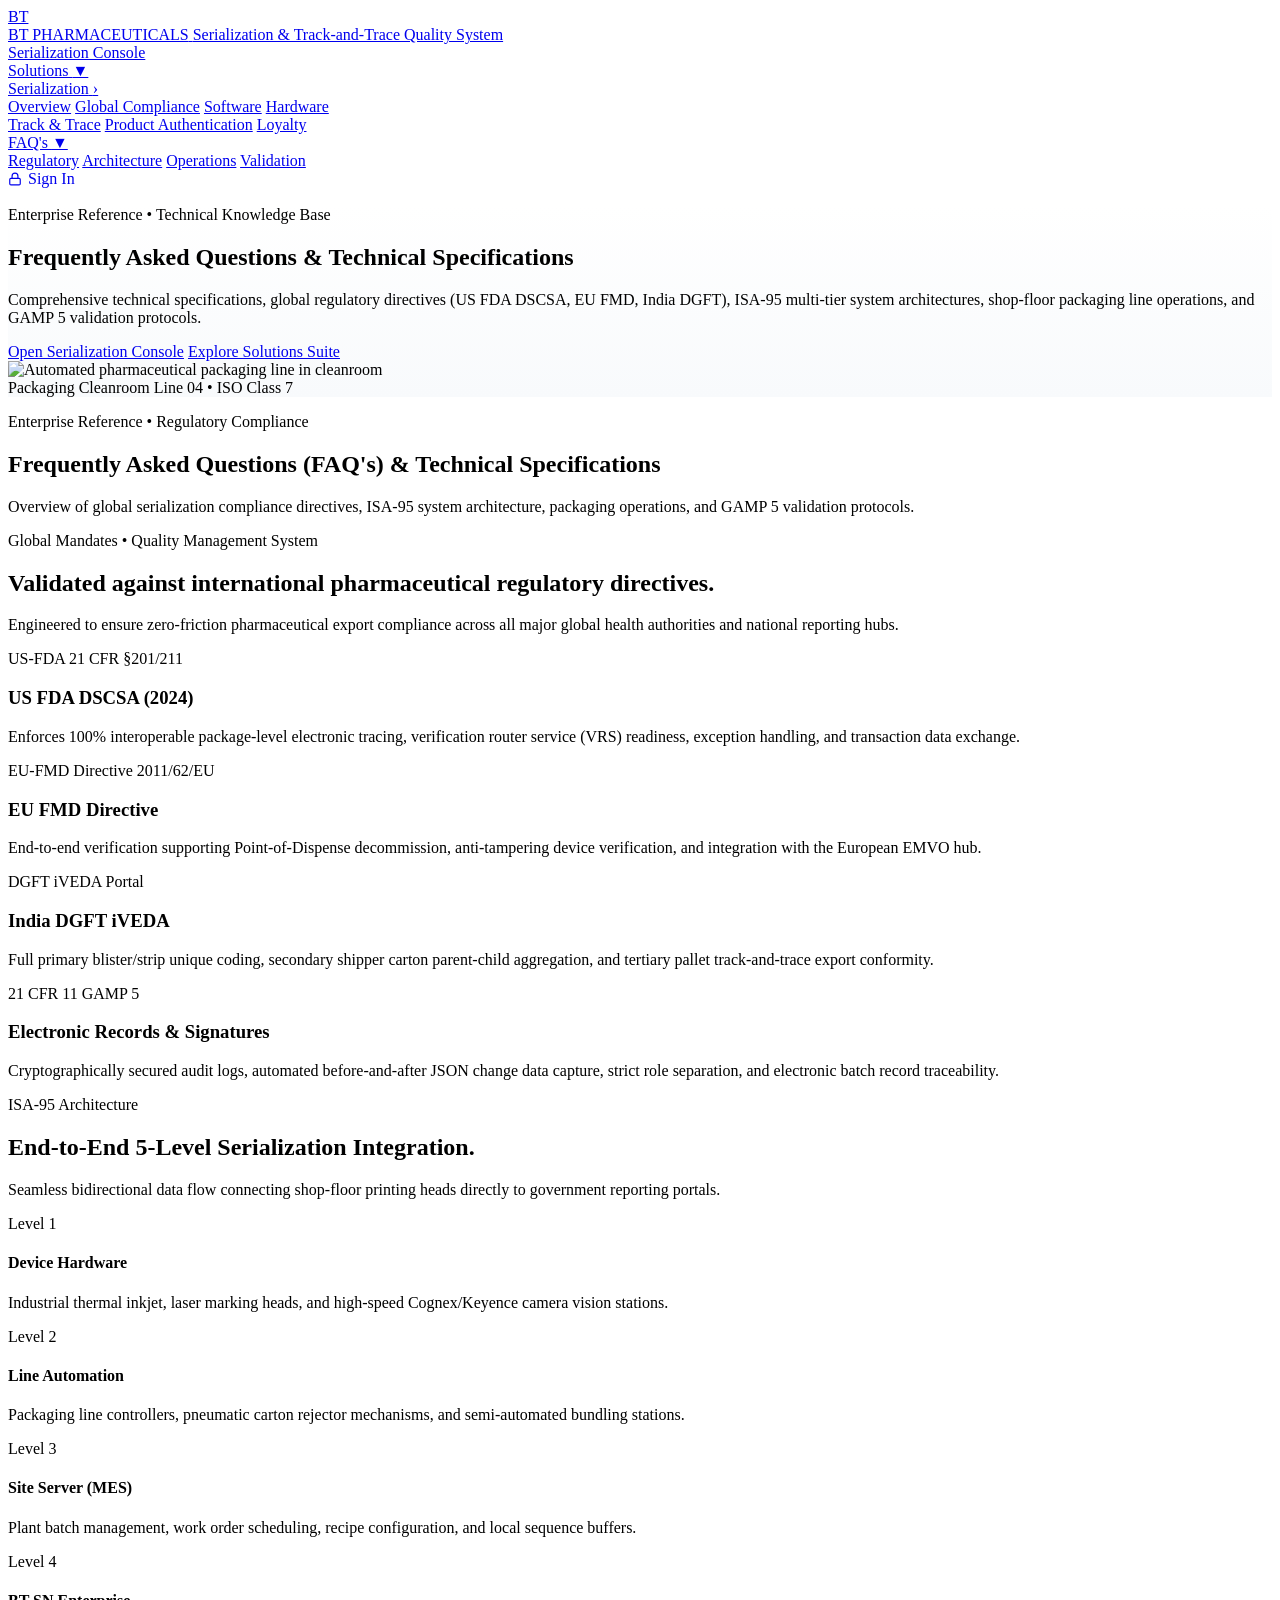
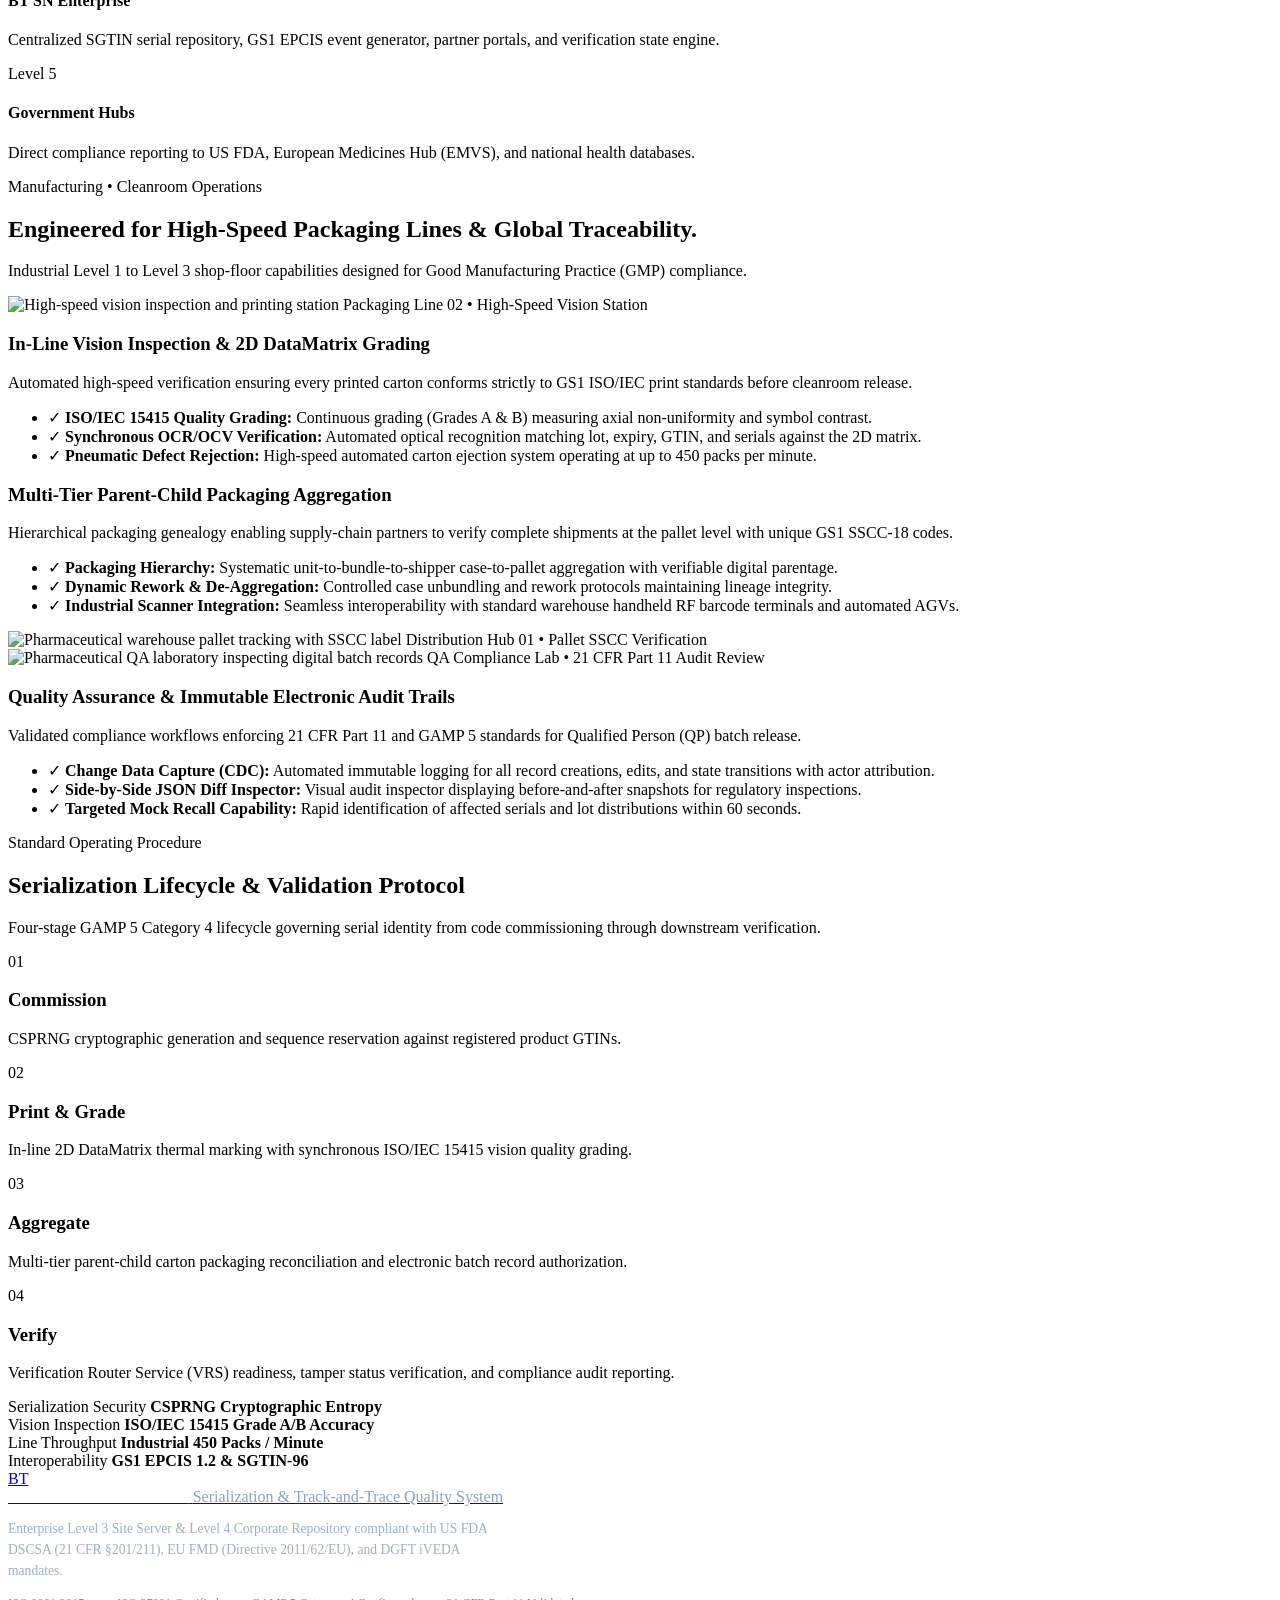
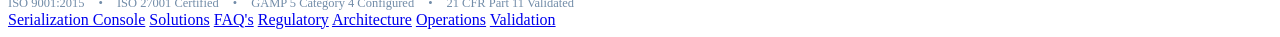
==== app/static/faq.html @ f9886087 "Update dependencies" ====
<!DOCTYPE html>
<html lang="en">
<head>
    <meta charset="UTF-8">
    <meta name="viewport" content="width=device-width, initial-scale=1.0, maximum-scale=5.0, viewport-fit=cover">
    <title>FAQ's &amp; Technical Specifications | BT SN Portal - Pharmaceutical Serialization</title>
    <!-- Offline Plant Intranet Ready Font Stack (No External Google Fonts Dependency) -->
    <link rel="stylesheet" href="/static/style.css?v=20261120_09">
</head>
<body>
    <header class="site-header">
        <a class="brand" href="/" aria-label="BT SN Portal home">
            <span class="brand-mark">BT</span>
            <div class="brand-text-wrap">
                <span class="brand-title">BT PHARMACEUTICALS</span>
                <span class="brand-subtitle">Serialization &amp; Track-and-Trace Quality System</span>
            </div>
        </a>
        <nav class="site-nav" aria-label="Primary navigation">
            <a href="/#serialization" class="nav-cta" id="nav-open-portal">Serialization Console</a>
            <div class="site-nav-dropdown solutions-nav-dropdown">
                <a href="/solutions" class="site-nav-dropdown-toggle">Solutions <span class="nav-arrow">▼</span></a>
                <div class="site-nav-dropdown-content solutions-dropdown-content">
                    <div class="nested-dropdown-item">
                        <a href="/solutions#sol-serialization" class="nested-parent-link">
                            <span>Serialization</span>
                            <span class="nested-caret">›</span>
                        </a>
                        <div class="nested-sub-menu">
                            <a href="/solutions#sol-overview">Overview</a>
                            <a href="/solutions#sol-compliance">Global Compliance</a>
                            <a href="/solutions#sol-software">Software</a>
                            <a href="/solutions#sol-hardware">Hardware</a>
                        </div>
                    </div>
                    <a href="/solutions#sol-track-trace">Track &amp; Trace</a>
                    <a href="/solutions#sol-product-authentication">Product Authentication</a>
                    <a href="/solutions#sol-loyalty">Loyalty</a>
                </div>
            </div>
            <div class="site-nav-dropdown">
                <a href="/faq" class="site-nav-dropdown-toggle">FAQ's <span class="nav-arrow">▼</span></a>
                <div class="site-nav-dropdown-content">
                    <a href="#compliance">Regulatory</a>
                    <a href="#architecture">Architecture</a>
                    <a href="#operations">Operations</a>
                    <a href="#process">Validation</a>
                </div>
            </div>
            <div class="auth-header-wrapper" id="auth-header-wrapper">
                <a href="/#serialization" class="btn-nav-signin" style="text-decoration:none; display:inline-flex; align-items:center; gap:6px;">
                    <svg width="14" height="14" viewBox="0 0 24 24" fill="none" stroke="currentColor" stroke-width="2"><rect x="3" y="11" width="18" height="11" rx="2" ry="2"></rect><path d="M7 11V7a5 5 0 0 1 10 0v4"></path></svg>
                    <span>Sign In</span>
                </a>
            </div>
        </nav>
    </header>

    <main id="top">
        <!-- FAQ Dedicated Hero Banner -->
        <section class="hero" style="background: linear-gradient(180deg, #ffffff 0%, #f8fafc 100%);">
            <div class="hero-copy">
                <p class="eyebrow">Enterprise Reference &bull; Technical Knowledge Base</p>
                <h1>Frequently Asked Questions &amp; Technical Specifications</h1>
                <p class="hero-text">
                    Comprehensive technical specifications, global regulatory directives (US FDA DSCSA, EU FMD, India DGFT), ISA-95 multi-tier system architectures, shop-floor packaging line operations, and GAMP 5 validation protocols.
                </p>
                <div class="hero-actions">
                    <a class="btn primary-btn" href="/#serialization">Open Serialization Console</a>
                    <a class="btn secondary-btn" href="/solutions">Explore Solutions Suite</a>
                </div>
            </div>
            <div class="hero-media" aria-label="Pharmaceutical packaging cleanroom">
                <img src="/static/img/pharma_cleanroom.jpg" alt="Automated pharmaceutical packaging line in cleanroom">
                <div class="live-card">
                    <span class="status-indicator online"></span>
                    <span>Packaging Cleanroom Line 04 &bull; ISO Class 7</span>
                </div>
            </div>
        </section>

        <!-- System Knowledge Base, FAQ, Regulatory Directives & Architecture Blueprints -->
        <section class="faq-section" id="faq" style="border-top: none;">
            <div class="faq-header-wrapper">
                <div class="section-heading">
                    <p class="eyebrow">Enterprise Reference &bull; Regulatory Compliance</p>
                    <h2>Frequently Asked Questions (FAQ's) &amp; Technical Specifications</h2>
                    <p>Overview of global serialization compliance directives, ISA-95 system architecture, packaging operations, and GAMP 5 validation protocols.</p>
                </div>
            </div>

            <!-- Global Regulatory Compliance Frameworks -->
            <section class="compliance-section" id="compliance">
                <div class="section-heading">
                    <p class="eyebrow">Global Mandates &bull; Quality Management System</p>
                    <h2>Validated against international pharmaceutical regulatory directives.</h2>
                    <p>Engineered to ensure zero-friction pharmaceutical export compliance across all major global health authorities and national reporting hubs.</p>
                </div>
                <div class="compliance-grid">
                    <article class="compliance-card">
                        <div class="compliance-badge-header">
                            <span class="corp-jurisdiction-badge">US-FDA</span>
                            <span class="corp-standard-tag">21 CFR §201/211</span>
                        </div>
                        <h3>US FDA DSCSA (2024)</h3>
                        <p>Enforces 100% interoperable package-level electronic tracing, verification router service (VRS) readiness, exception handling, and transaction data exchange.</p>
                    </article>
                    <article class="compliance-card">
                        <div class="compliance-badge-header">
                            <span class="corp-jurisdiction-badge">EU-FMD</span>
                            <span class="corp-standard-tag">Directive 2011/62/EU</span>
                        </div>
                        <h3>EU FMD Directive</h3>
                        <p>End-to-end verification supporting Point-of-Dispense decommission, anti-tampering device verification, and integration with the European EMVO hub.</p>
                    </article>
                    <article class="compliance-card">
                        <div class="compliance-badge-header">
                            <span class="corp-jurisdiction-badge">DGFT</span>
                            <span class="corp-standard-tag">iVEDA Portal</span>
                        </div>
                        <h3>India DGFT iVEDA</h3>
                        <p>Full primary blister/strip unique coding, secondary shipper carton parent-child aggregation, and tertiary pallet track-and-trace export conformity.</p>
                    </article>
                    <article class="compliance-card">
                        <div class="compliance-badge-header">
                            <span class="corp-jurisdiction-badge">21 CFR 11</span>
                            <span class="corp-standard-tag">GAMP 5</span>
                        </div>
                        <h3>Electronic Records &amp; Signatures</h3>
                        <p>Cryptographically secured audit logs, automated before-and-after JSON change data capture, strict role separation, and electronic batch record traceability.</p>
                    </article>
                </div>
            </section>

            <!-- Multi-Level Architecture Showcase -->
            <section class="architecture-section" id="architecture">
                <div class="section-heading">
                    <p class="eyebrow">ISA-95 Architecture</p>
                    <h2>End-to-End 5-Level Serialization Integration.</h2>
                    <p>Seamless bidirectional data flow connecting shop-floor printing heads directly to government reporting portals.</p>
                </div>
                <div class="architecture-pipeline">
                    <article class="arch-card">
                        <span class="arch-badge">Level 1</span>
                        <h4>Device Hardware</h4>
                        <p>Industrial thermal inkjet, laser marking heads, and high-speed Cognex/Keyence camera vision stations.</p>
                    </article>
                    <article class="arch-card">
                        <span class="arch-badge">Level 2</span>
                        <h4>Line Automation</h4>
                        <p>Packaging line controllers, pneumatic carton rejector mechanisms, and semi-automated bundling stations.</p>
                    </article>
                    <article class="arch-card">
                        <span class="arch-badge">Level 3</span>
                        <h4>Site Server (MES)</h4>
                        <p>Plant batch management, work order scheduling, recipe configuration, and local sequence buffers.</p>
                    </article>
                    <article class="arch-card">
                        <span class="arch-badge">Level 4</span>
                        <h4>BT SN Enterprise</h4>
                        <p>Centralized SGTIN serial repository, GS1 EPCIS event generator, partner portals, and verification state engine.</p>
                    </article>
                    <article class="arch-card">
                        <span class="arch-badge">Level 5</span>
                        <h4>Government Hubs</h4>
                        <p>Direct compliance reporting to US FDA, European Medicines Hub (EMVS), and national health databases.</p>
                    </article>
                </div>
            </section>

            <!-- Real-World Pharma Operations & Deep Dives -->
            <section class="pharma-showcase-section" id="operations">
                <div class="section-heading">
                    <p class="eyebrow">Manufacturing &bull; Cleanroom Operations</p>
                    <h2>Engineered for High-Speed Packaging Lines &amp; Global Traceability.</h2>
                    <p>Industrial Level 1 to Level 3 shop-floor capabilities designed for Good Manufacturing Practice (GMP) compliance.</p>
                </div>

                <!-- Deep Dive 1: In-line Vision -->
                <div class="pharma-showcase-item">
                    <div class="showcase-media">
                        <img src="/static/img/pharma_serialization_scanner.jpg" alt="High-speed vision inspection and printing station">
                        <span class="showcase-media-tag">Packaging Line 02 &bull; High-Speed Vision Station</span>
                    </div>
                    <div class="showcase-content">
                        <h3>In-Line Vision Inspection &amp; 2D DataMatrix Grading</h3>
                        <p class="lead-text">
                            Automated high-speed verification ensuring every printed carton conforms strictly to GS1 ISO/IEC print standards before cleanroom release.
                        </p>
                        <ul class="pharma-points-list">
                            <li>
                                <span class="check-icon">✓</span>
                                <span><strong>ISO/IEC 15415 Quality Grading:</strong> Continuous grading (Grades A &amp; B) measuring axial non-uniformity and symbol contrast.</span>
                            </li>
                            <li>
                                <span class="check-icon">✓</span>
                                <span><strong>Synchronous OCR/OCV Verification:</strong> Automated optical recognition matching lot, expiry, GTIN, and serials against the 2D matrix.</span>
                            </li>
                            <li>
                                <span class="check-icon">✓</span>
                                <span><strong>Pneumatic Defect Rejection:</strong> High-speed automated carton ejection system operating at up to 450 packs per minute.</span>
                            </li>
                        </ul>
                    </div>
                </div>

                <!-- Deep Dive 2: Warehouse Aggregation -->
                <div class="pharma-showcase-item reverse">
                    <div class="showcase-content">
                        <h3>Multi-Tier Parent-Child Packaging Aggregation</h3>
                        <p class="lead-text">
                            Hierarchical packaging genealogy enabling supply-chain partners to verify complete shipments at the pallet level with unique GS1 SSCC-18 codes.
                        </p>
                        <ul class="pharma-points-list">
                            <li>
                                <span class="check-icon">✓</span>
                                <span><strong>Packaging Hierarchy:</strong> Systematic unit-to-bundle-to-shipper case-to-pallet aggregation with verifiable digital parentage.</span>
                            </li>
                            <li>
                                <span class="check-icon">✓</span>
                                <span><strong>Dynamic Rework &amp; De-Aggregation:</strong> Controlled case unbundling and rework protocols maintaining lineage integrity.</span>
                            </li>
                            <li>
                                <span class="check-icon">✓</span>
                                <span><strong>Industrial Scanner Integration:</strong> Seamless interoperability with standard warehouse handheld RF barcode terminals and automated AGVs.</span>
                            </li>
                        </ul>
                    </div>
                    <div class="showcase-media">
                        <img src="/static/img/pharma_warehouse_logistics.jpg" alt="Pharmaceutical warehouse pallet tracking with SSCC label">
                        <span class="showcase-media-tag">Distribution Hub 01 &bull; Pallet SSCC Verification</span>
                    </div>
                </div>

                <!-- Deep Dive 3: Quality Lab & Audit -->
                <div class="pharma-showcase-item">
                    <div class="showcase-media">
                        <img src="/static/img/pharma_lab_quality.jpg" alt="Pharmaceutical QA laboratory inspecting digital batch records">
                        <span class="showcase-media-tag">QA Compliance Lab &bull; 21 CFR Part 11 Audit Review</span>
                    </div>
                    <div class="showcase-content">
                        <h3>Quality Assurance &amp; Immutable Electronic Audit Trails</h3>
                        <p class="lead-text">
                            Validated compliance workflows enforcing 21 CFR Part 11 and GAMP 5 standards for Qualified Person (QP) batch release.
                        </p>
                        <ul class="pharma-points-list">
                            <li>
                                <span class="check-icon">✓</span>
                                <span><strong>Change Data Capture (CDC):</strong> Automated immutable logging for all record creations, edits, and state transitions with actor attribution.</span>
                            </li>
                            <li>
                                <span class="check-icon">✓</span>
                                <span><strong>Side-by-Side JSON Diff Inspector:</strong> Visual audit inspector displaying before-and-after snapshots for regulatory inspections.</span>
                            </li>
                            <li>
                                <span class="check-icon">✓</span>
                                <span><strong>Targeted Mock Recall Capability:</strong> Rapid identification of affected serials and lot distributions within 60 seconds.</span>
                            </li>
                        </ul>
                    </div>
                </div>
            </section>

            <!-- SOP Process Lifecycle -->
            <section class="process-section" id="process">
                <div class="section-heading">
                    <p class="eyebrow">Standard Operating Procedure</p>
                    <h2>Serialization Lifecycle &amp; Validation Protocol</h2>
                    <p>Four-stage GAMP 5 Category 4 lifecycle governing serial identity from code commissioning through downstream verification.</p>
                </div>
                <div class="process-grid">
                    <article class="step-card">
                        <span>01</span>
                        <h3>Commission</h3>
                        <p>CSPRNG cryptographic generation and sequence reservation against registered product GTINs.</p>
                    </article>
                    <article class="step-card">
                        <span>02</span>
                        <h3>Print &amp; Grade</h3>
                        <p>In-line 2D DataMatrix thermal marking with synchronous ISO/IEC 15415 vision quality grading.</p>
                    </article>
                    <article class="step-card">
                        <span>03</span>
                        <h3>Aggregate</h3>
                        <p>Multi-tier parent-child carton packaging reconciliation and electronic batch record authorization.</p>
                    </article>
                    <article class="step-card">
                        <span>04</span>
                        <h3>Verify</h3>
                        <p>Verification Router Service (VRS) readiness, tamper status verification, and compliance audit reporting.</p>
                    </article>
                </div>
            </section>

            <!-- Metrics Band -->
            <section class="metrics-band" aria-label="Portal capabilities">
                <div>
                    <span>Serialization Security</span>
                    <strong>CSPRNG Cryptographic Entropy</strong>
                </div>
                <div>
                    <span>Vision Inspection</span>
                    <strong>ISO/IEC 15415 Grade A/B Accuracy</strong>
                </div>
                <div>
                    <span>Line Throughput</span>
                    <strong>Industrial 450 Packs / Minute</strong>
                </div>
                <div>
                    <span>Interoperability</span>
                    <strong>GS1 EPCIS 1.2 &amp; SGTIN-96</strong>
                </div>
            </section>
        </section>
    </main>

    <footer class="site-footer">
        <div>
            <a class="brand footer-brand" href="/">
                <span class="brand-mark">BT</span>
                <div class="brand-text-wrap">
                    <span class="brand-title" style="color: #ffffff;">BT PHARMACEUTICALS</span>
                    <span class="brand-subtitle" style="color: #8da2bb;">Serialization &amp; Track-and-Trace Quality System</span>
                </div>
            </a>
            <p style="margin-top: 12px; max-width: 480px; font-size: 0.85rem; color: #9bb0c7; line-height: 1.55;">
                Enterprise Level 3 Site Server &amp; Level 4 Corporate Repository compliant with US FDA DSCSA (21 CFR §201/211), EU FMD (Directive 2011/62/EU), and DGFT iVEDA mandates.
            </p>
            <div style="margin-top: 14px; font-size: 0.78rem; color: #728ca8; display: flex; gap: 14px; flex-wrap: wrap;">
                <span>ISO 9001:2015</span> &bull; <span>ISO 27001 Certified</span> &bull; <span>GAMP 5 Category 4 Configured</span> &bull; <span>21 CFR Part 11 Validated</span>
            </div>
        </div>
        <div class="footer-links">
            <a href="/#serialization">Serialization Console</a>
            <a href="/solutions">Solutions</a>
            <a href="/faq">FAQ's</a>
            <a href="#compliance">Regulatory</a>
            <a href="#architecture">Architecture</a>
            <a href="#operations">Operations</a>
            <a href="#process">Validation</a>
        </div>
    </footer>

    <!-- Dropdown Click & Touch Reliability Script -->
    <script>
    document.addEventListener('DOMContentLoaded', function() {
        // Toggle dropdowns reliably on click
        document.querySelectorAll('.site-nav-dropdown-toggle').forEach(function(toggle) {
            toggle.addEventListener('click', function(e) {
                var parent = toggle.closest('.site-nav-dropdown');
                if (parent) {
                    var wasOpen = parent.classList.contains('is-open');
                    document.querySelectorAll('.site-nav-dropdown').forEach(function(el) {
                        el.classList.remove('is-open');
                    });
                    if (!wasOpen) {
                        parent.classList.add('is-open');
                        e.preventDefault();
                    }
                }
            });
        });

        // Close dropdown when clicked outside
        document.addEventListener('click', function(e) {
            if (!e.target.closest('.site-nav-dropdown')) {
                document.querySelectorAll('.site-nav-dropdown').forEach(function(el) {
                    el.classList.remove('is-open');
                });
            }
        });
    });
    </script>
</body>
</html>
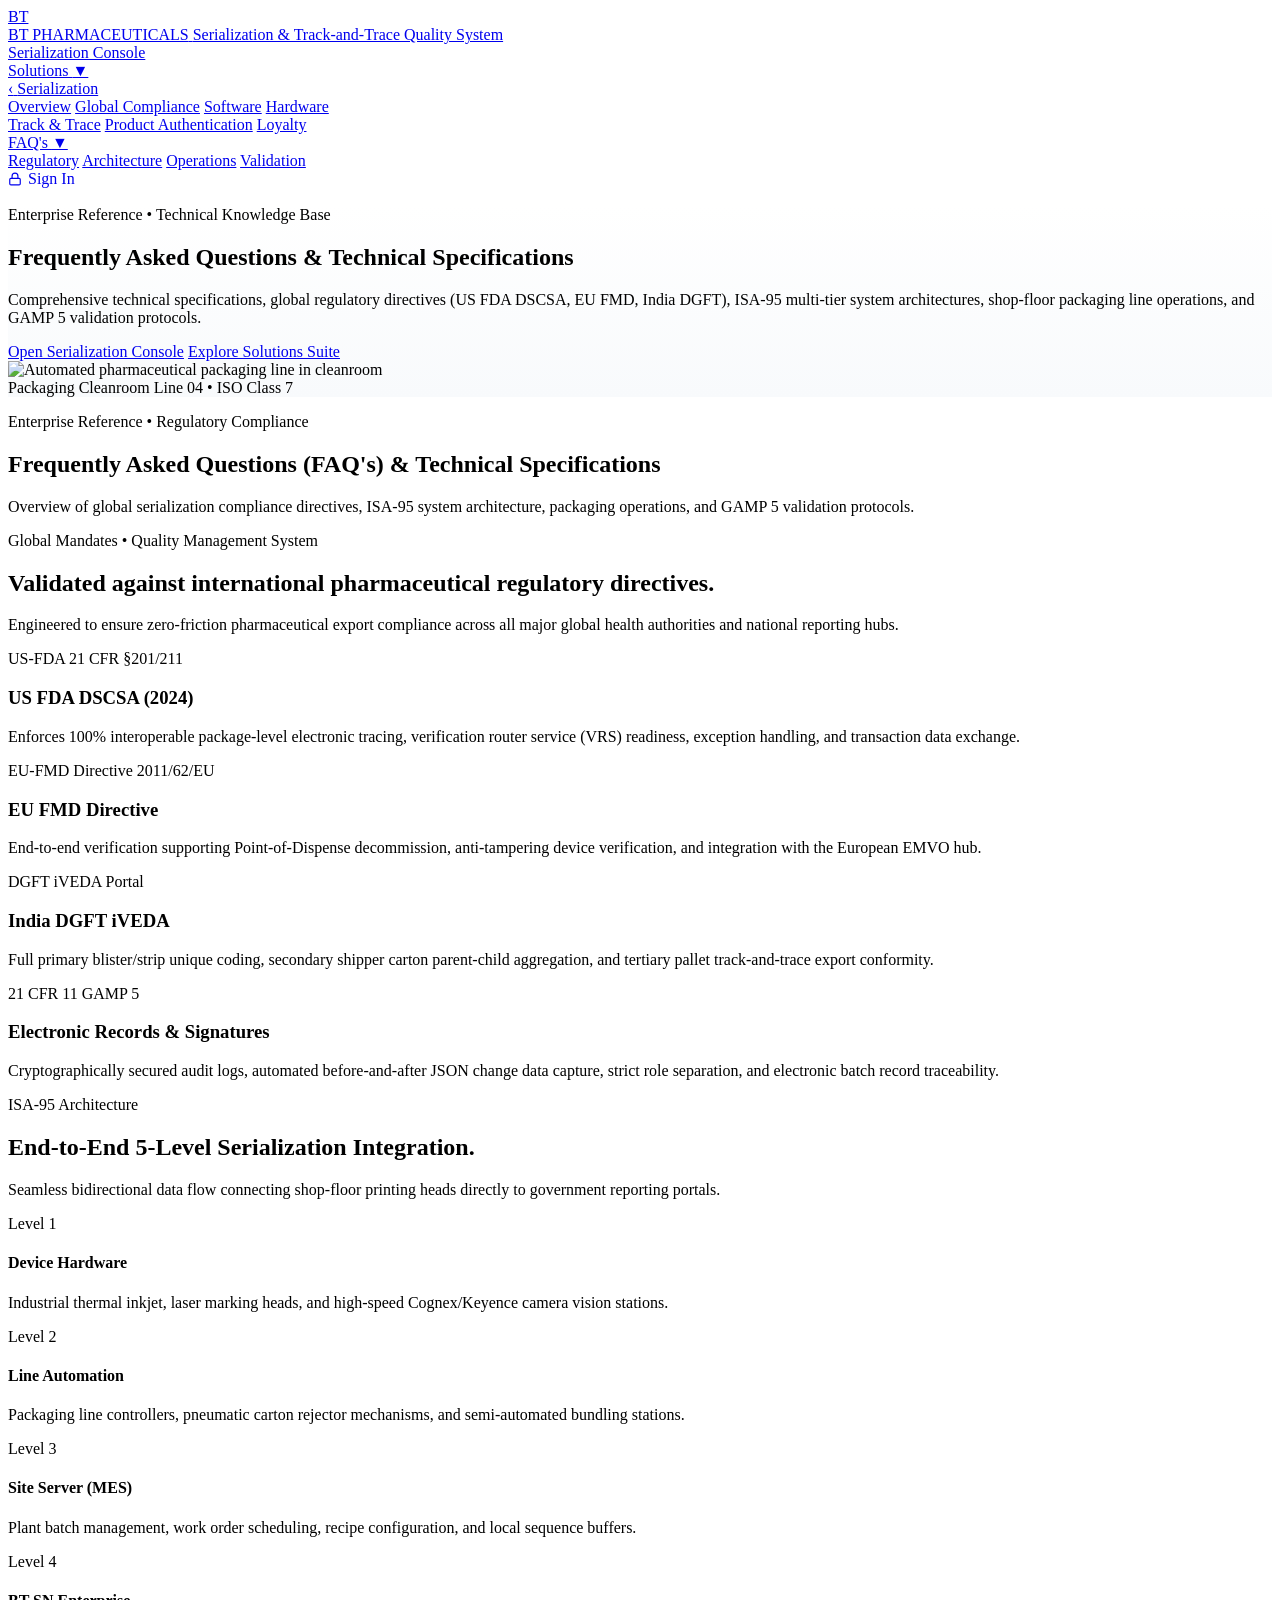
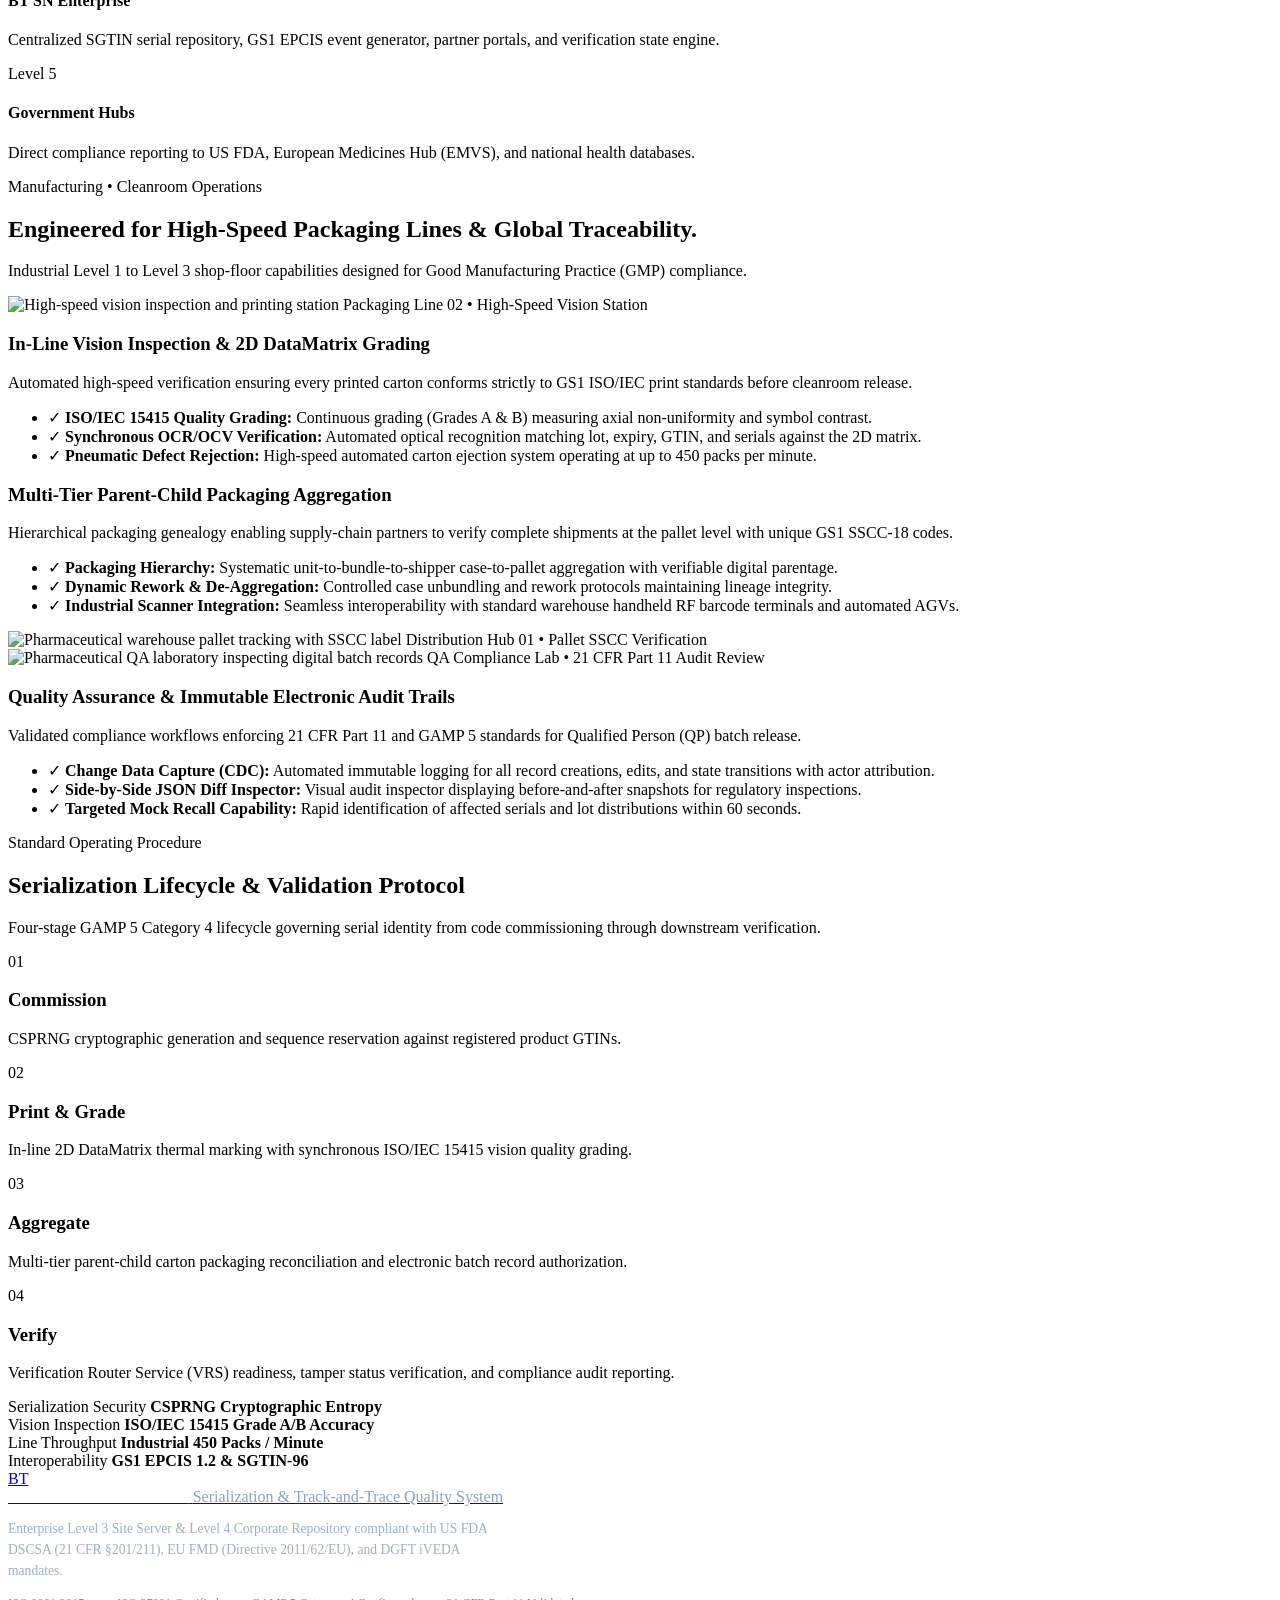
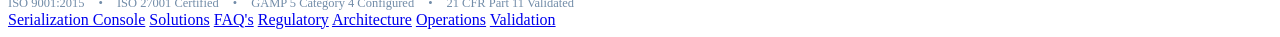
==== commit 6c5d43c0: "Update dependencies" ====
--- a/app/static/faq.html
+++ b/app/static/faq.html
@@ -5,7 +5,7 @@
     <meta name="viewport" content="width=device-width, initial-scale=1.0, maximum-scale=5.0, viewport-fit=cover">
     <title>FAQ's &amp; Technical Specifications | BT SN Portal - Pharmaceutical Serialization</title>
     <!-- Offline Plant Intranet Ready Font Stack (No External Google Fonts Dependency) -->
-    <link rel="stylesheet" href="/static/style.css?v=20261120_09">
+    <link rel="stylesheet" href="/static/style.css?v=20261120_11">
 </head>
 <body>
     <header class="site-header">
@@ -23,8 +23,8 @@
                 <div class="site-nav-dropdown-content solutions-dropdown-content">
                     <div class="nested-dropdown-item">
                         <a href="/solutions#sol-serialization" class="nested-parent-link">
+                            <span class="nested-caret">‹</span>
                             <span>Serialization</span>
-                            <span class="nested-caret">›</span>
                         </a>
                         <div class="nested-sub-menu">
                             <a href="/solutions#sol-overview">Overview</a>
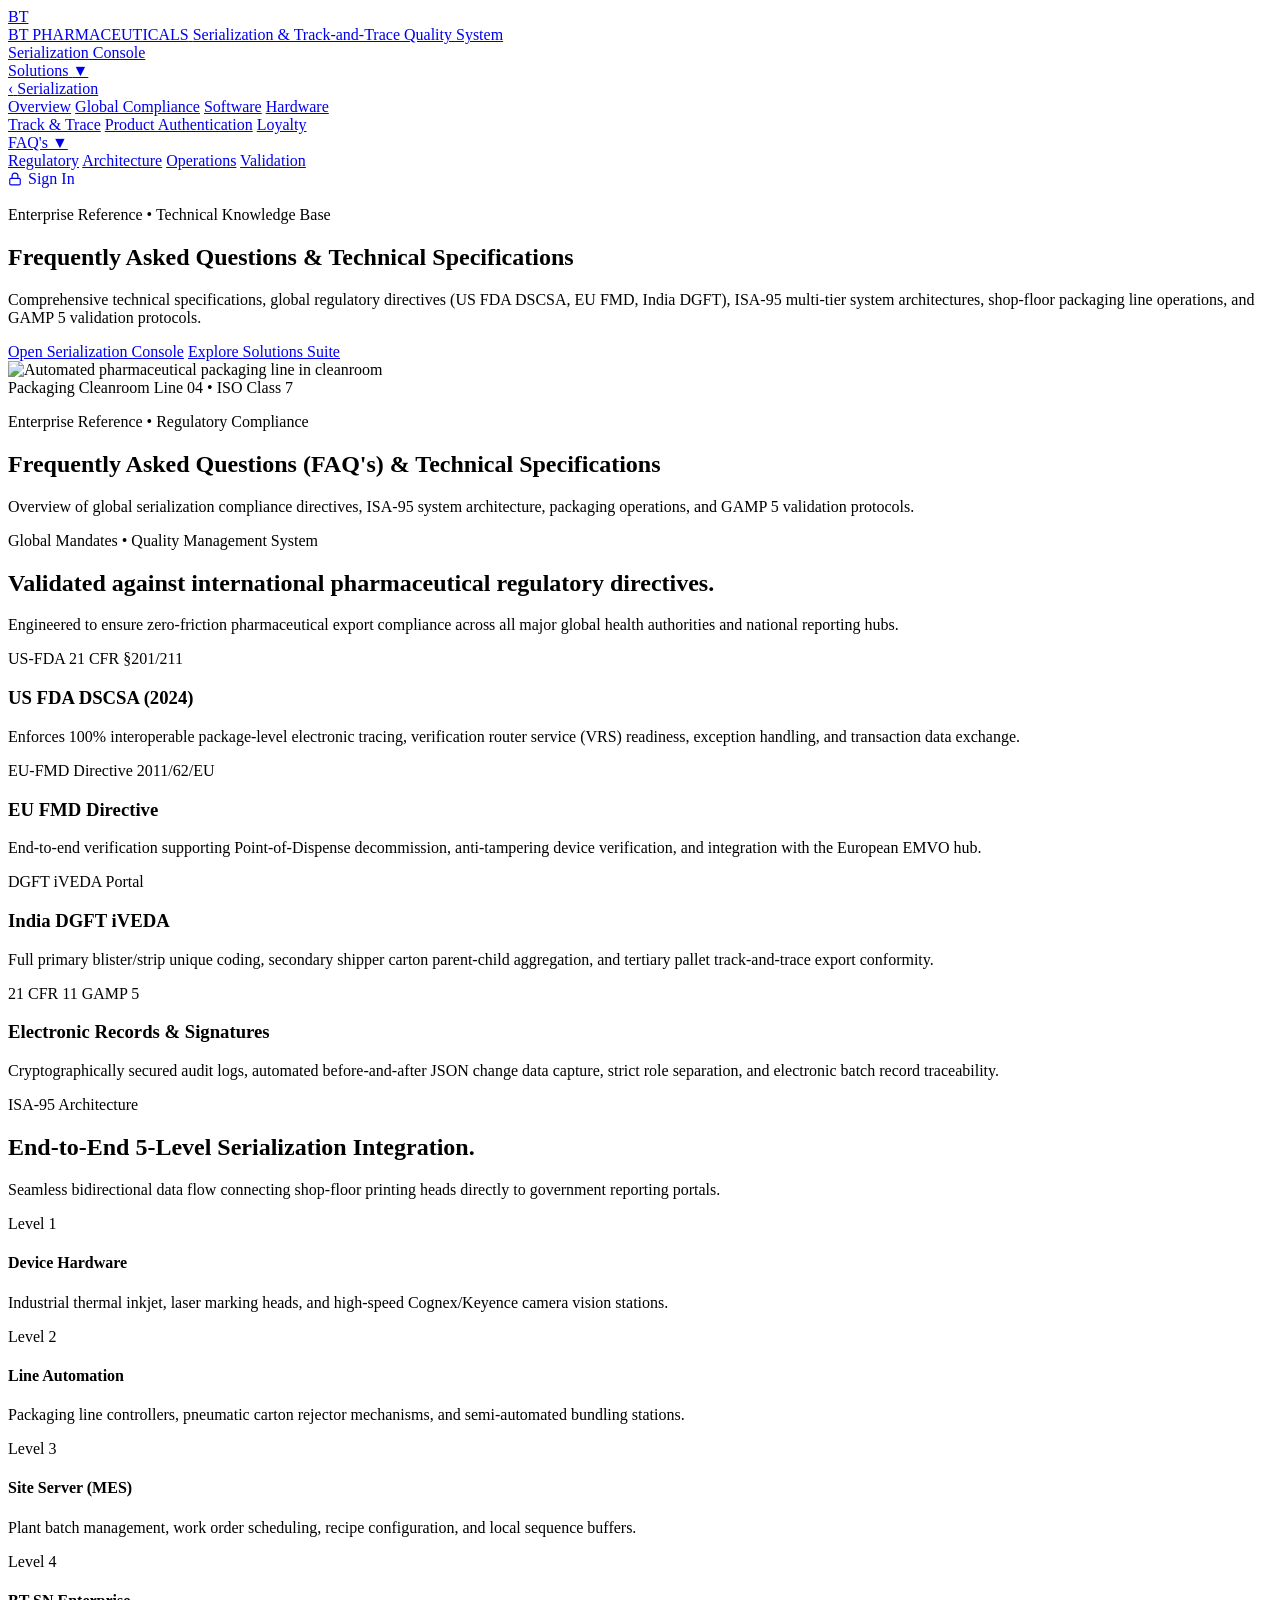
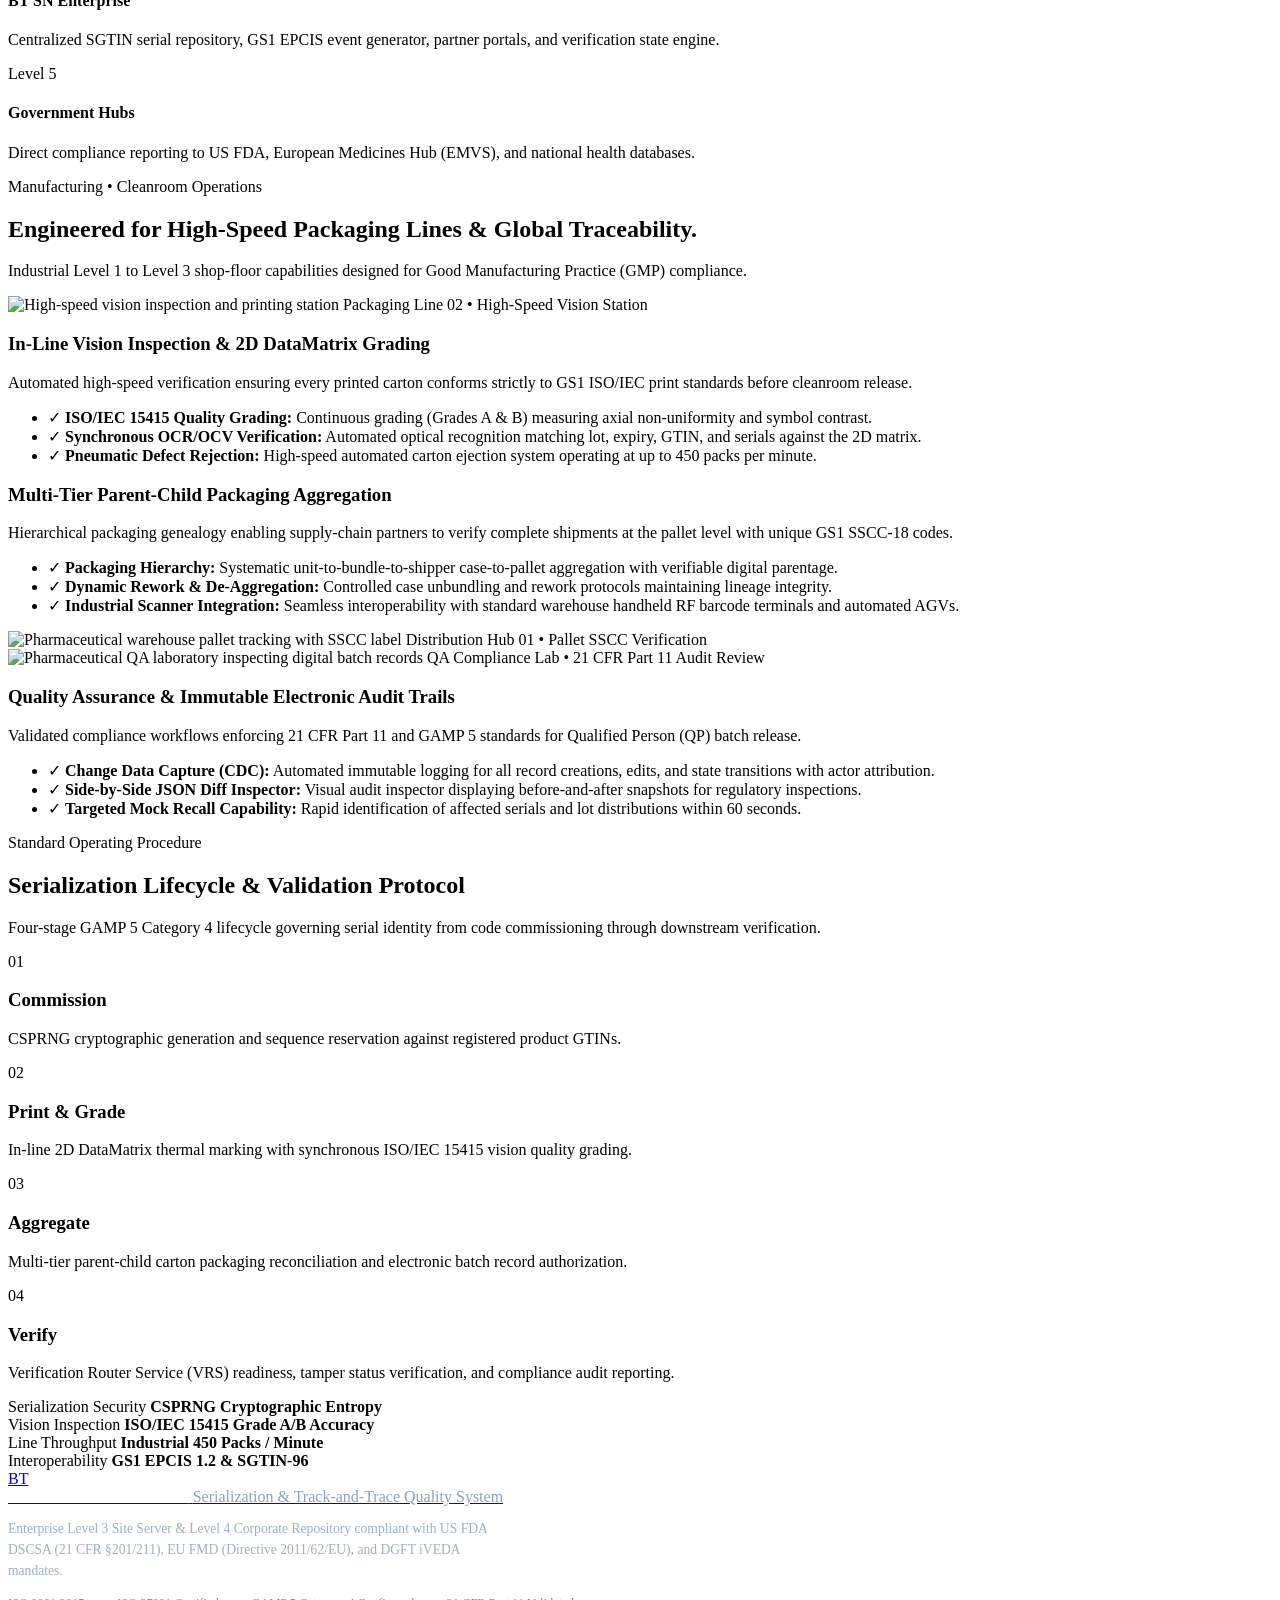
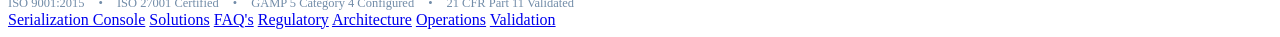
==== commit 3b53421a: "Update dependencies" ====
--- a/app/static/faq.html
+++ b/app/static/faq.html
@@ -5,7 +5,7 @@
     <meta name="viewport" content="width=device-width, initial-scale=1.0, maximum-scale=5.0, viewport-fit=cover">
     <title>FAQ's &amp; Technical Specifications | BT SN Portal - Pharmaceutical Serialization</title>
     <!-- Offline Plant Intranet Ready Font Stack (No External Google Fonts Dependency) -->
-    <link rel="stylesheet" href="/static/style.css?v=20261120_11">
+    <link rel="stylesheet" href="/static/style.css?v=20261124_02">
 </head>
 <body>
     <header class="site-header">
@@ -58,7 +58,7 @@
 
     <main id="top">
         <!-- FAQ Dedicated Hero Banner -->
-        <section class="hero" style="background: linear-gradient(180deg, #ffffff 0%, #f8fafc 100%);">
+        <section class="hero">
             <div class="hero-copy">
                 <p class="eyebrow">Enterprise Reference &bull; Technical Knowledge Base</p>
                 <h1>Frequently Asked Questions &amp; Technical Specifications</h1>
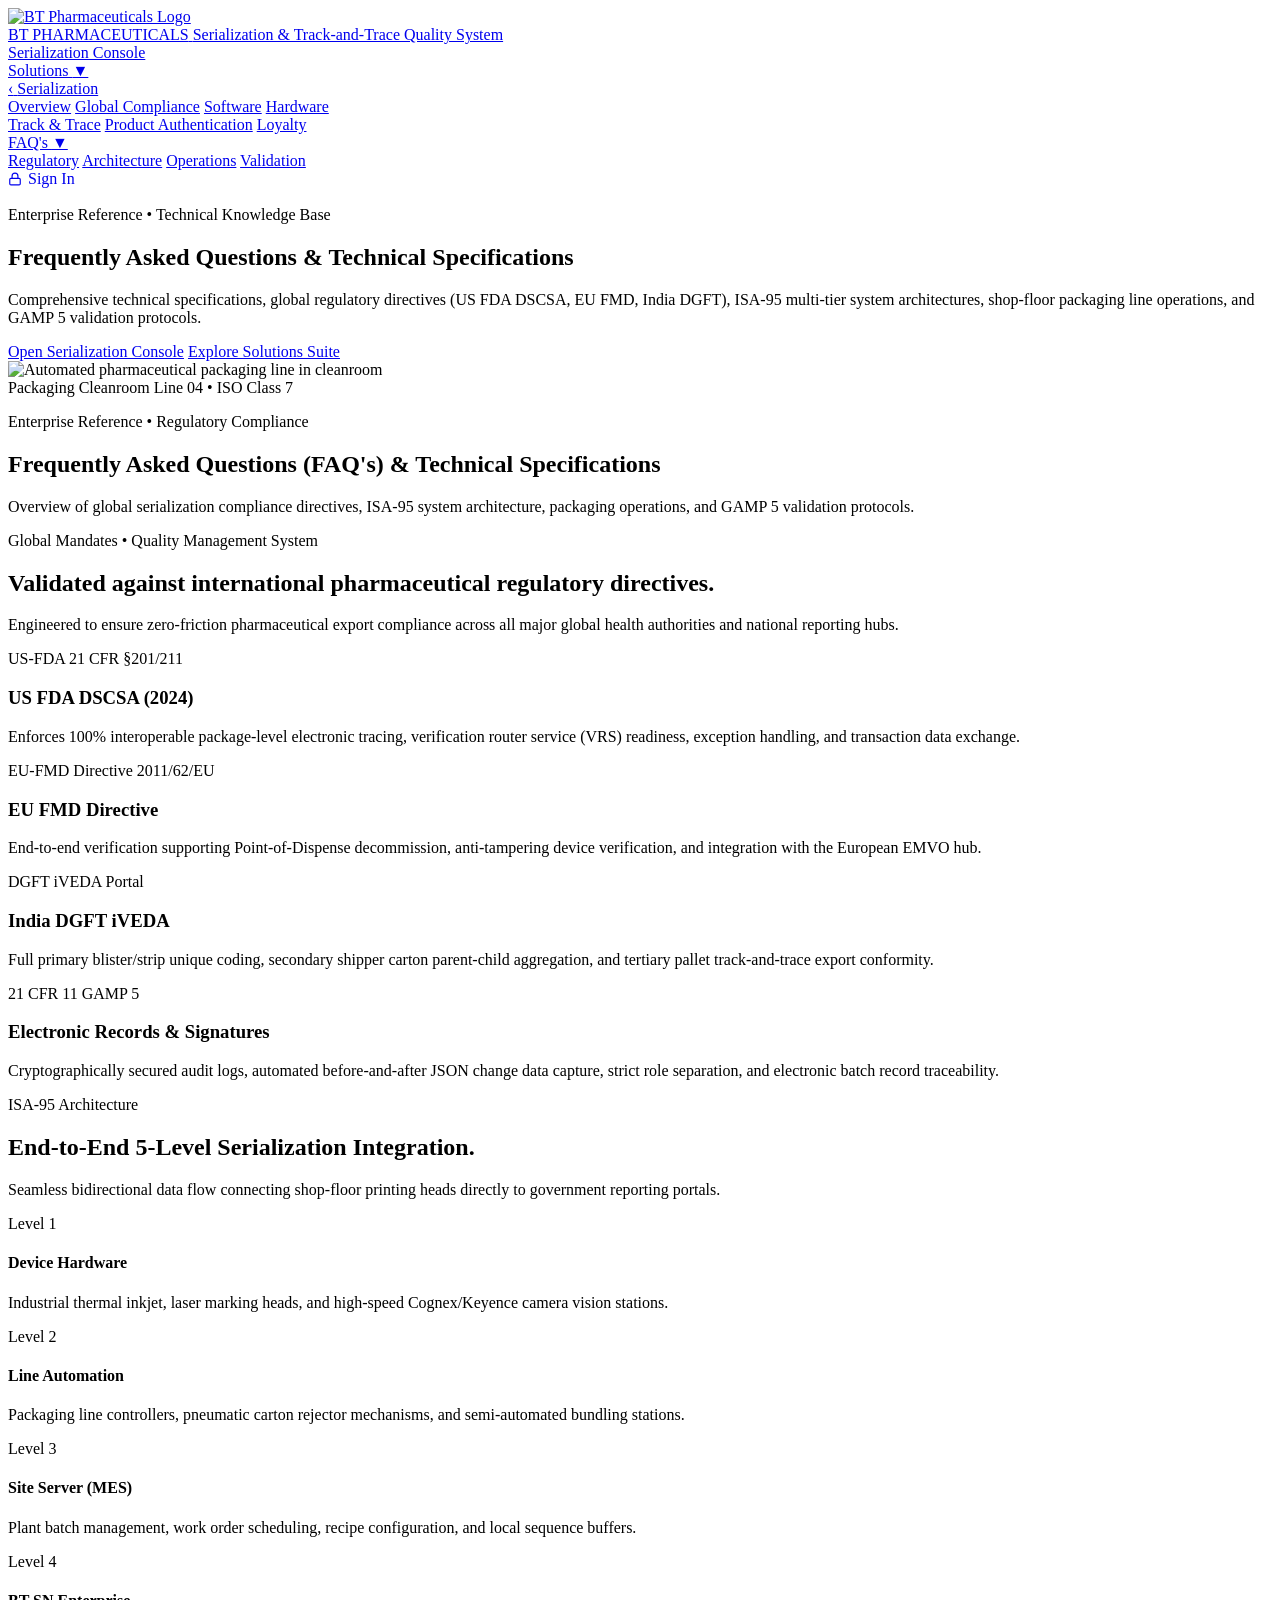
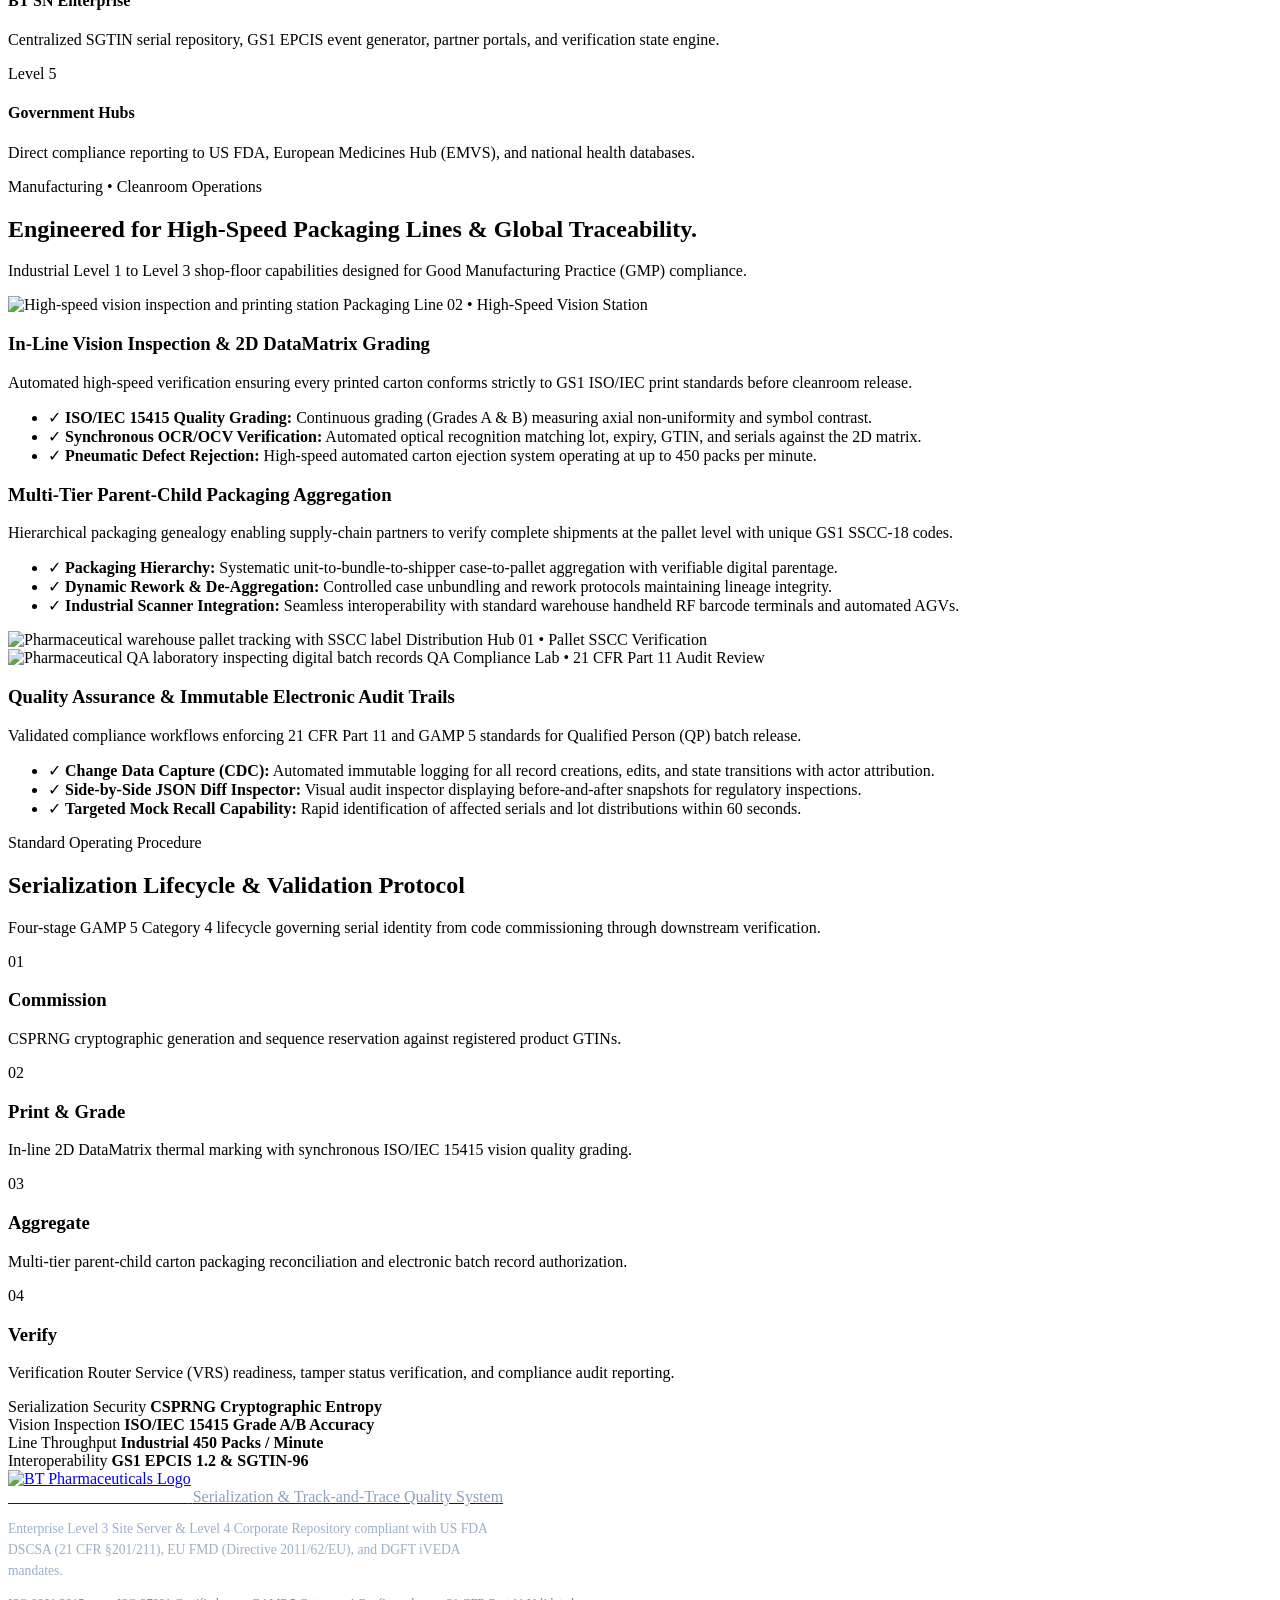
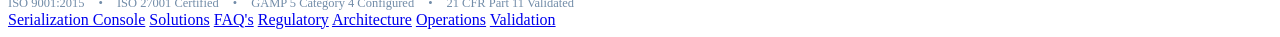
==== commit 63724ff7: "Update dependencies" ====
--- a/app/static/faq.html
+++ b/app/static/faq.html
@@ -5,12 +5,12 @@
     <meta name="viewport" content="width=device-width, initial-scale=1.0, maximum-scale=5.0, viewport-fit=cover">
     <title>FAQ's &amp; Technical Specifications | BT SN Portal - Pharmaceutical Serialization</title>
     <!-- Offline Plant Intranet Ready Font Stack (No External Google Fonts Dependency) -->
-    <link rel="stylesheet" href="/static/style.css?v=20261124_02">
+    <link rel="stylesheet" href="/static/style.css?v=20261125_02">
 </head>
 <body>
     <header class="site-header">
         <a class="brand" href="/" aria-label="BT SN Portal home">
-            <span class="brand-mark">BT</span>
+            <span class="brand-mark"><img src="/static/img/logo.png" alt="BT Pharmaceuticals Logo"></span>
             <div class="brand-text-wrap">
                 <span class="brand-title">BT PHARMACEUTICALS</span>
                 <span class="brand-subtitle">Serialization &amp; Track-and-Trace Quality System</span>
@@ -317,7 +317,7 @@
     <footer class="site-footer">
         <div>
             <a class="brand footer-brand" href="/">
-                <span class="brand-mark">BT</span>
+                <span class="brand-mark"><img src="/static/img/logo.png" alt="BT Pharmaceuticals Logo"></span>
                 <div class="brand-text-wrap">
                     <span class="brand-title" style="color: #ffffff;">BT PHARMACEUTICALS</span>
                     <span class="brand-subtitle" style="color: #8da2bb;">Serialization &amp; Track-and-Trace Quality System</span>
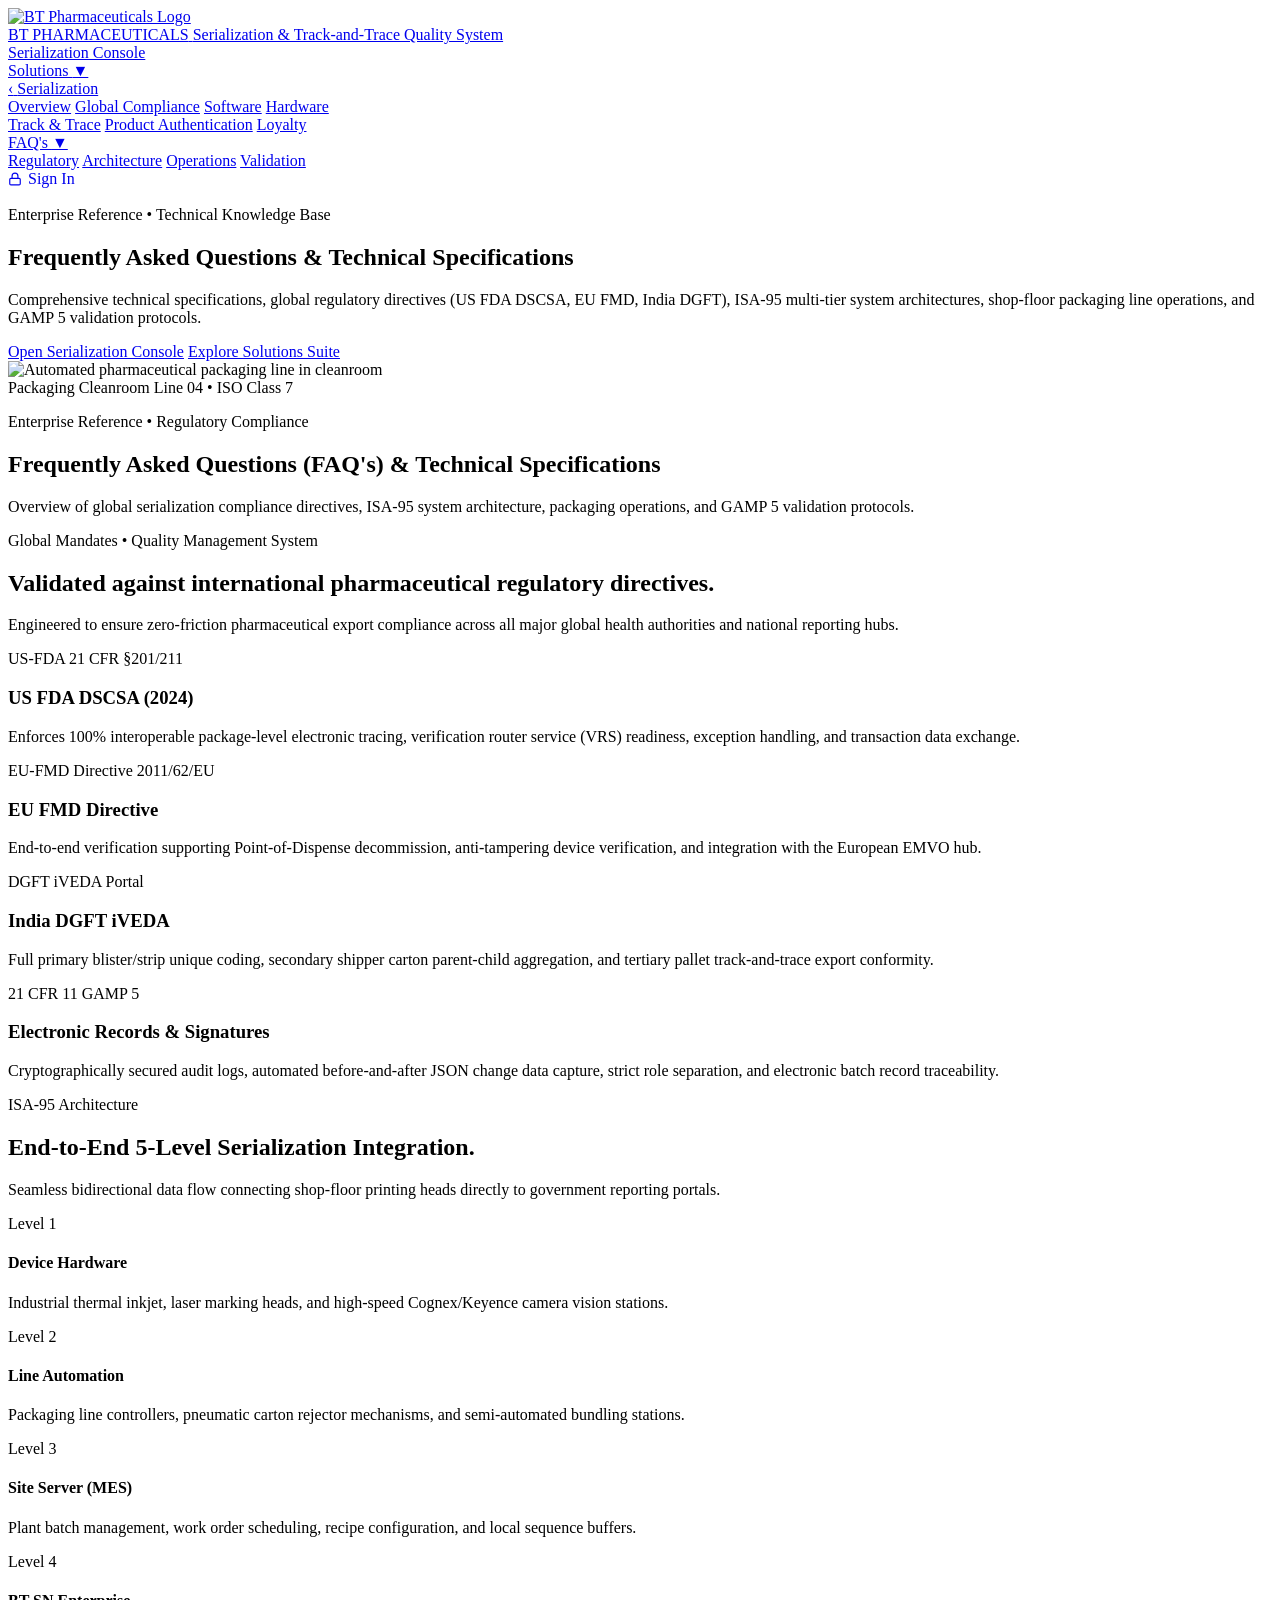
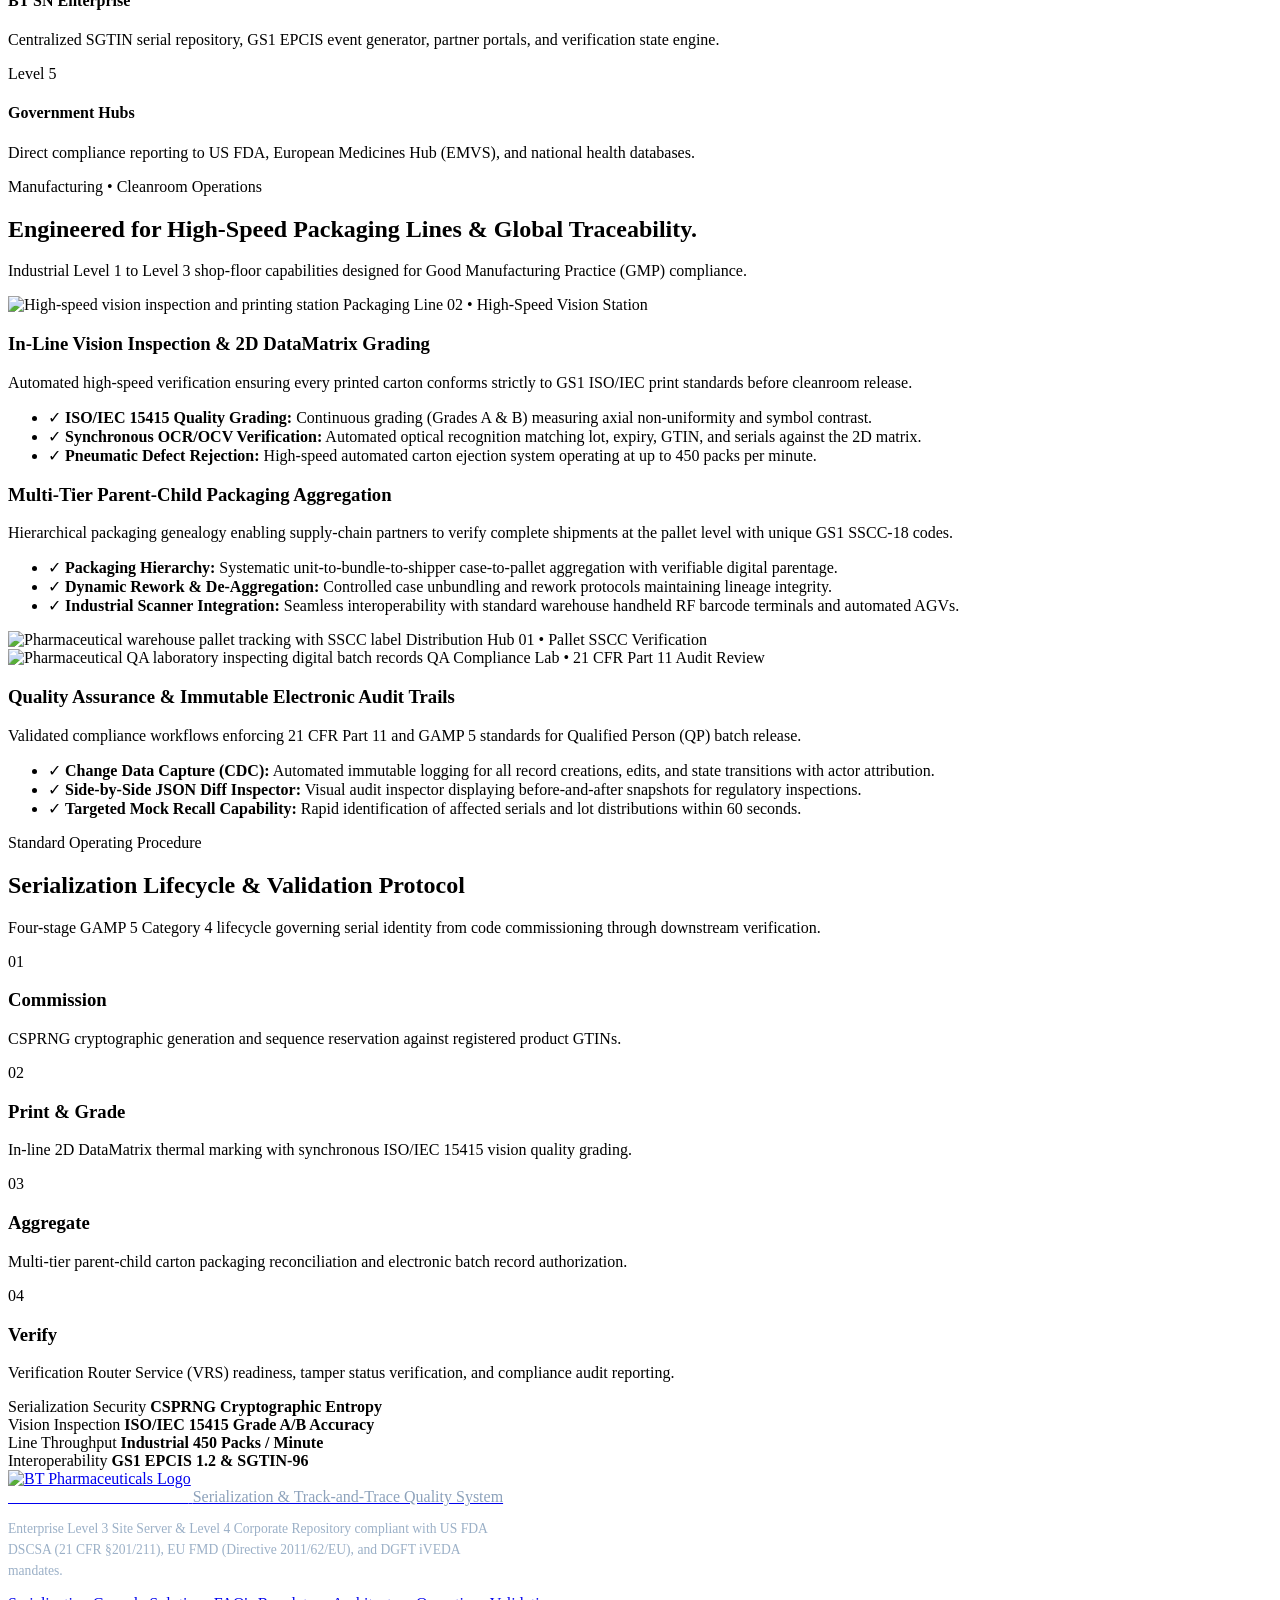
==== commit b2485c00: "Updated and Fixed CORS" ====
--- a/app/static/faq.html
+++ b/app/static/faq.html
@@ -5,7 +5,7 @@
     <meta name="viewport" content="width=device-width, initial-scale=1.0, maximum-scale=5.0, viewport-fit=cover">
     <title>FAQ's &amp; Technical Specifications | BT SN Portal - Pharmaceutical Serialization</title>
     <!-- Offline Plant Intranet Ready Font Stack (No External Google Fonts Dependency) -->
-    <link rel="stylesheet" href="/static/style.css?v=20261125_02">
+    <link rel="stylesheet" href="/static/style.css?v=20261125_04">
 </head>
 <body>
     <header class="site-header">
@@ -326,9 +326,6 @@
             <p style="margin-top: 12px; max-width: 480px; font-size: 0.85rem; color: #9bb0c7; line-height: 1.55;">
                 Enterprise Level 3 Site Server &amp; Level 4 Corporate Repository compliant with US FDA DSCSA (21 CFR §201/211), EU FMD (Directive 2011/62/EU), and DGFT iVEDA mandates.
             </p>
-            <div style="margin-top: 14px; font-size: 0.78rem; color: #728ca8; display: flex; gap: 14px; flex-wrap: wrap;">
-                <span>ISO 9001:2015</span> &bull; <span>ISO 27001 Certified</span> &bull; <span>GAMP 5 Category 4 Configured</span> &bull; <span>21 CFR Part 11 Validated</span>
-            </div>
         </div>
         <div class="footer-links">
             <a href="/#serialization">Serialization Console</a>
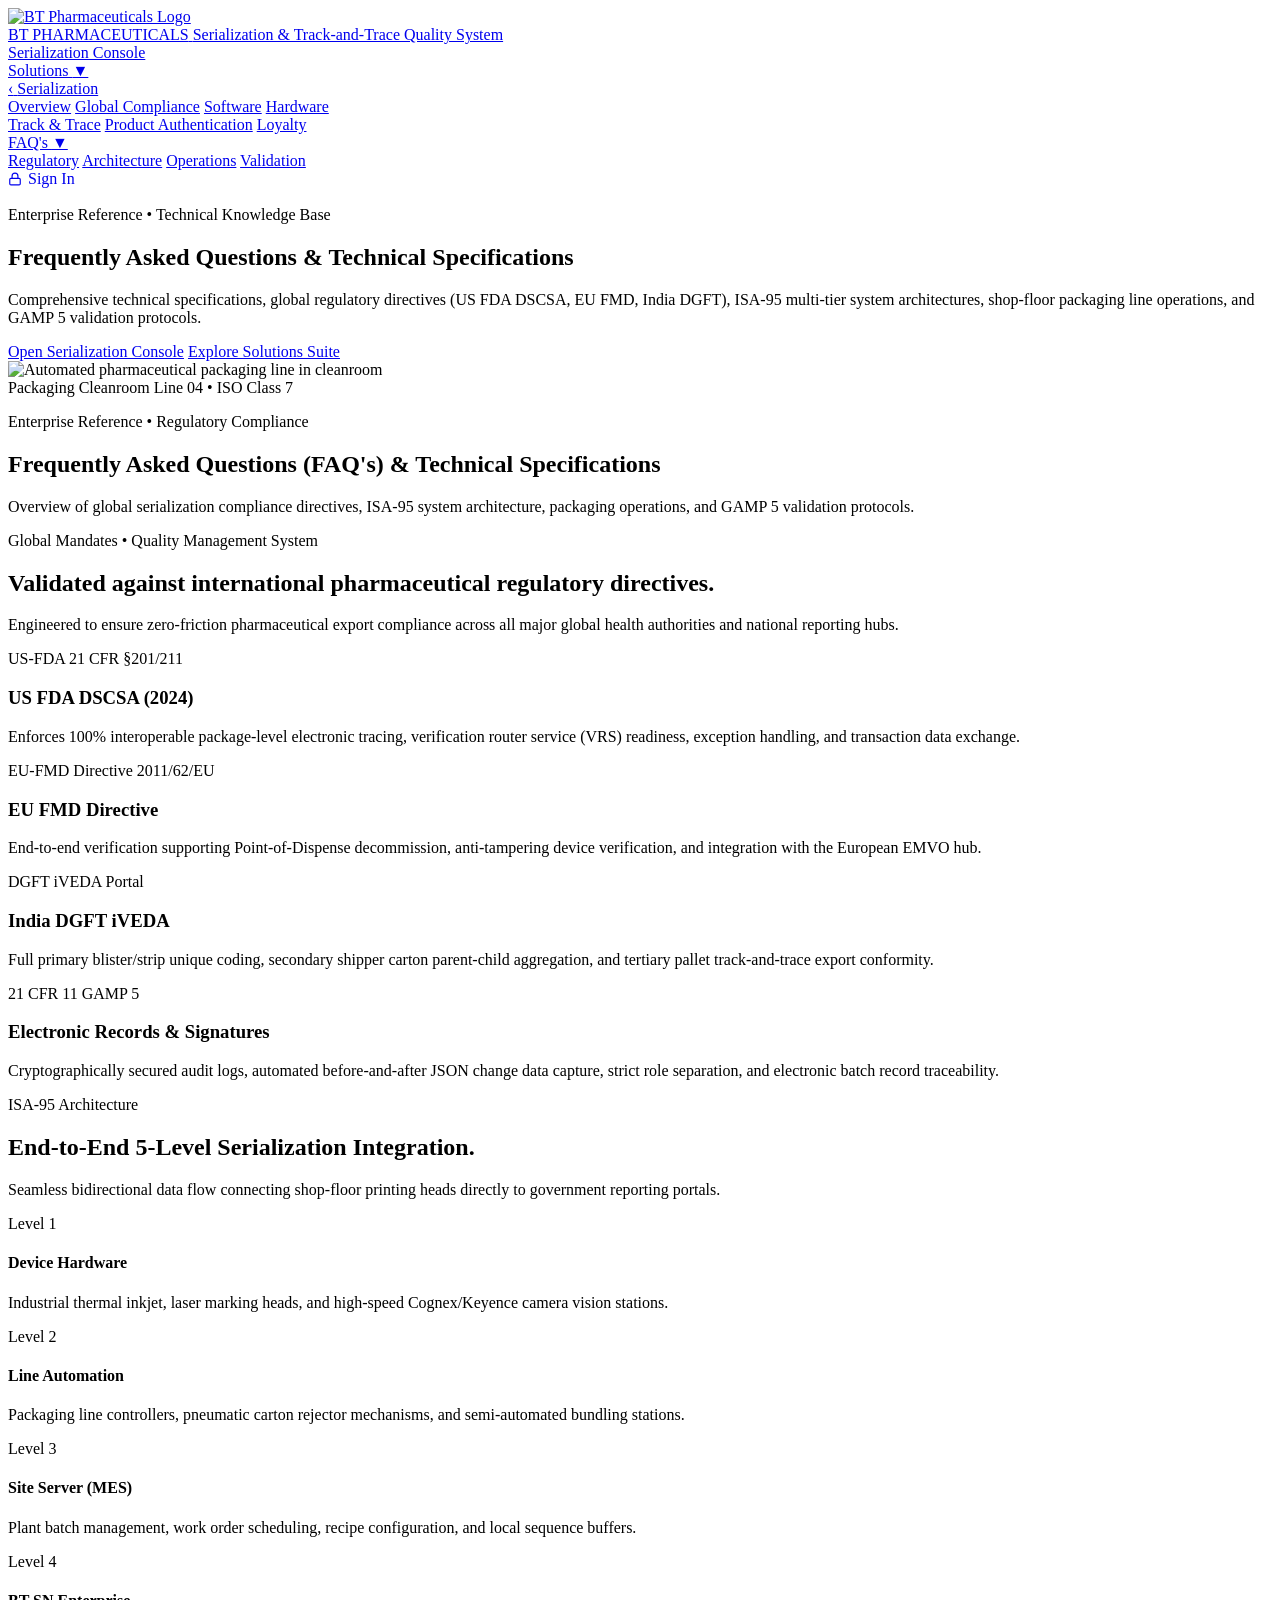
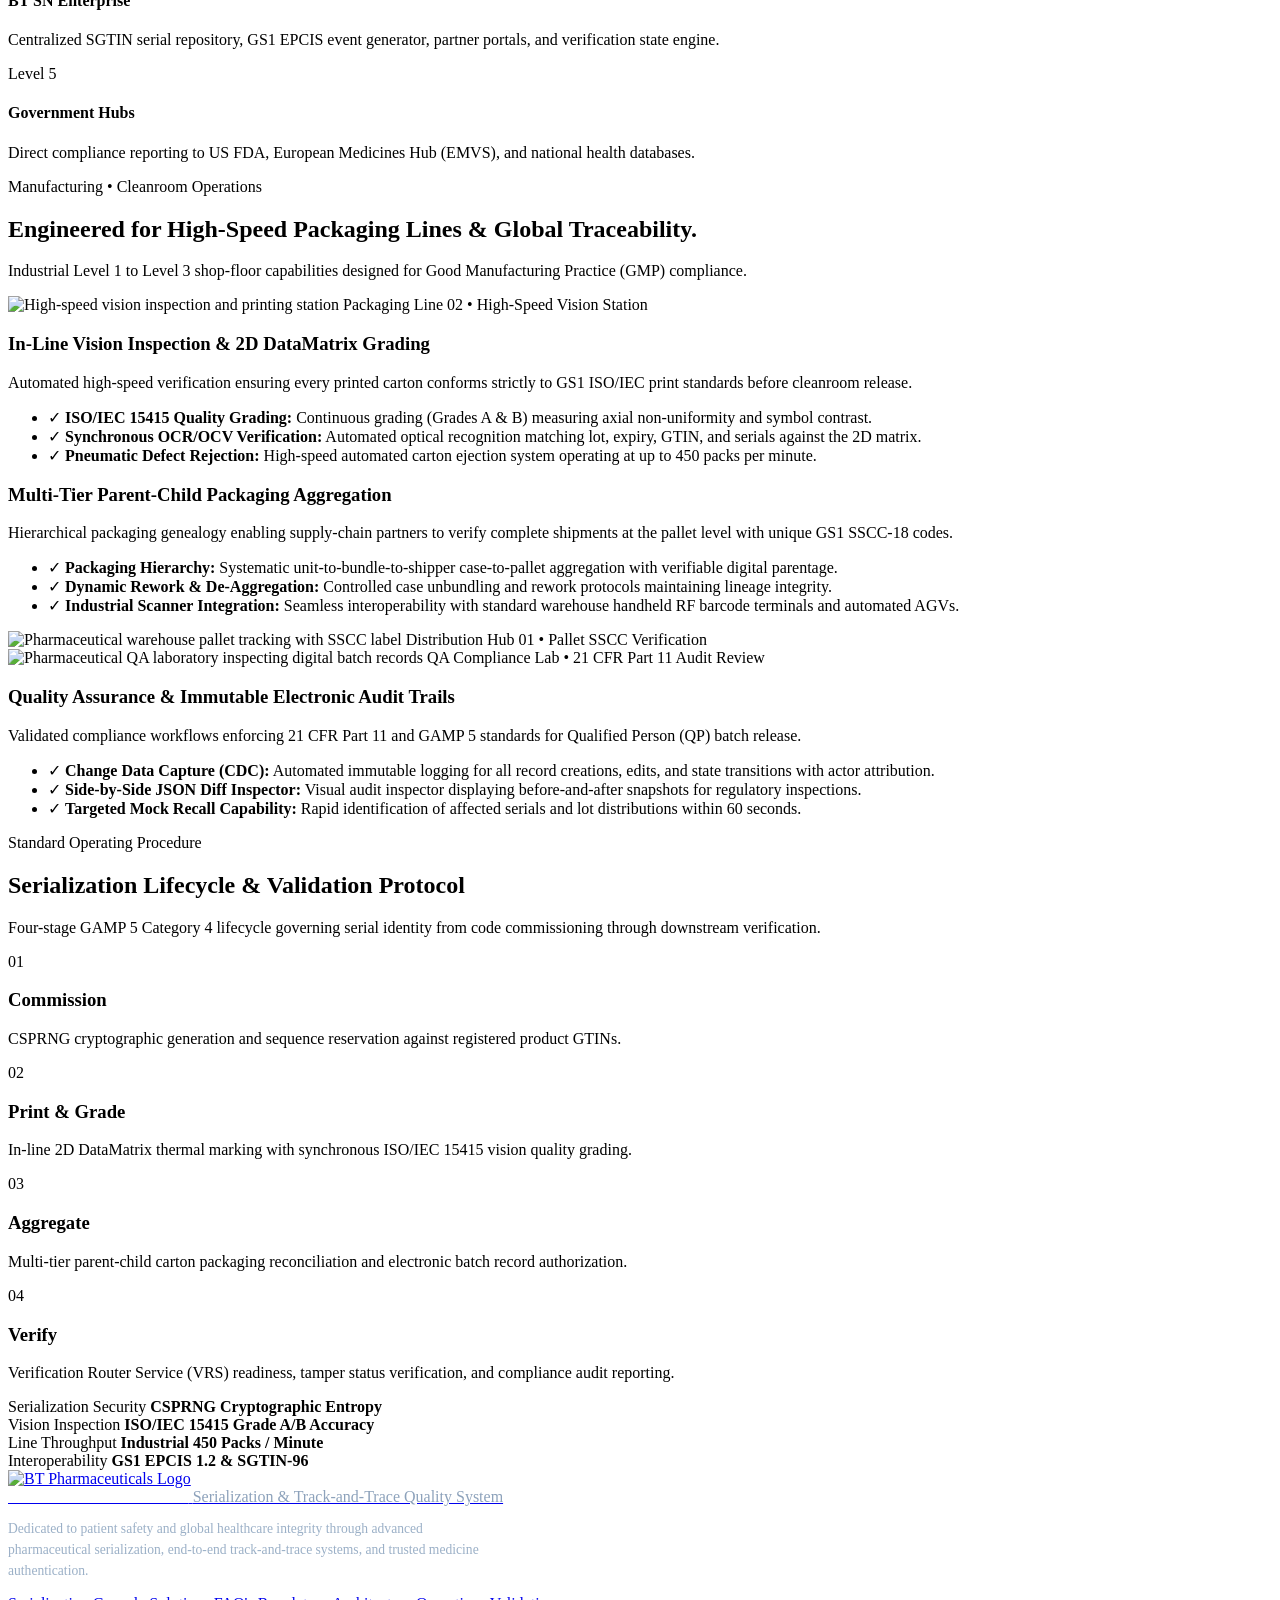
==== commit 924ee113: "Updated and Fixed CORS" ====
--- a/app/static/faq.html
+++ b/app/static/faq.html
@@ -5,7 +5,7 @@
     <meta name="viewport" content="width=device-width, initial-scale=1.0, maximum-scale=5.0, viewport-fit=cover">
     <title>FAQ's &amp; Technical Specifications | BT SN Portal - Pharmaceutical Serialization</title>
     <!-- Offline Plant Intranet Ready Font Stack (No External Google Fonts Dependency) -->
-    <link rel="stylesheet" href="/static/style.css?v=20261125_04">
+    <link rel="stylesheet" href="/static/style.css?v=20261126_01">
 </head>
 <body>
     <header class="site-header">
@@ -324,7 +324,7 @@
                 </div>
             </a>
             <p style="margin-top: 12px; max-width: 480px; font-size: 0.85rem; color: #9bb0c7; line-height: 1.55;">
-                Enterprise Level 3 Site Server &amp; Level 4 Corporate Repository compliant with US FDA DSCSA (21 CFR §201/211), EU FMD (Directive 2011/62/EU), and DGFT iVEDA mandates.
+                Dedicated to patient safety and global healthcare integrity through advanced pharmaceutical serialization, end-to-end track-and-trace systems, and trusted medicine authentication.
             </p>
         </div>
         <div class="footer-links">
